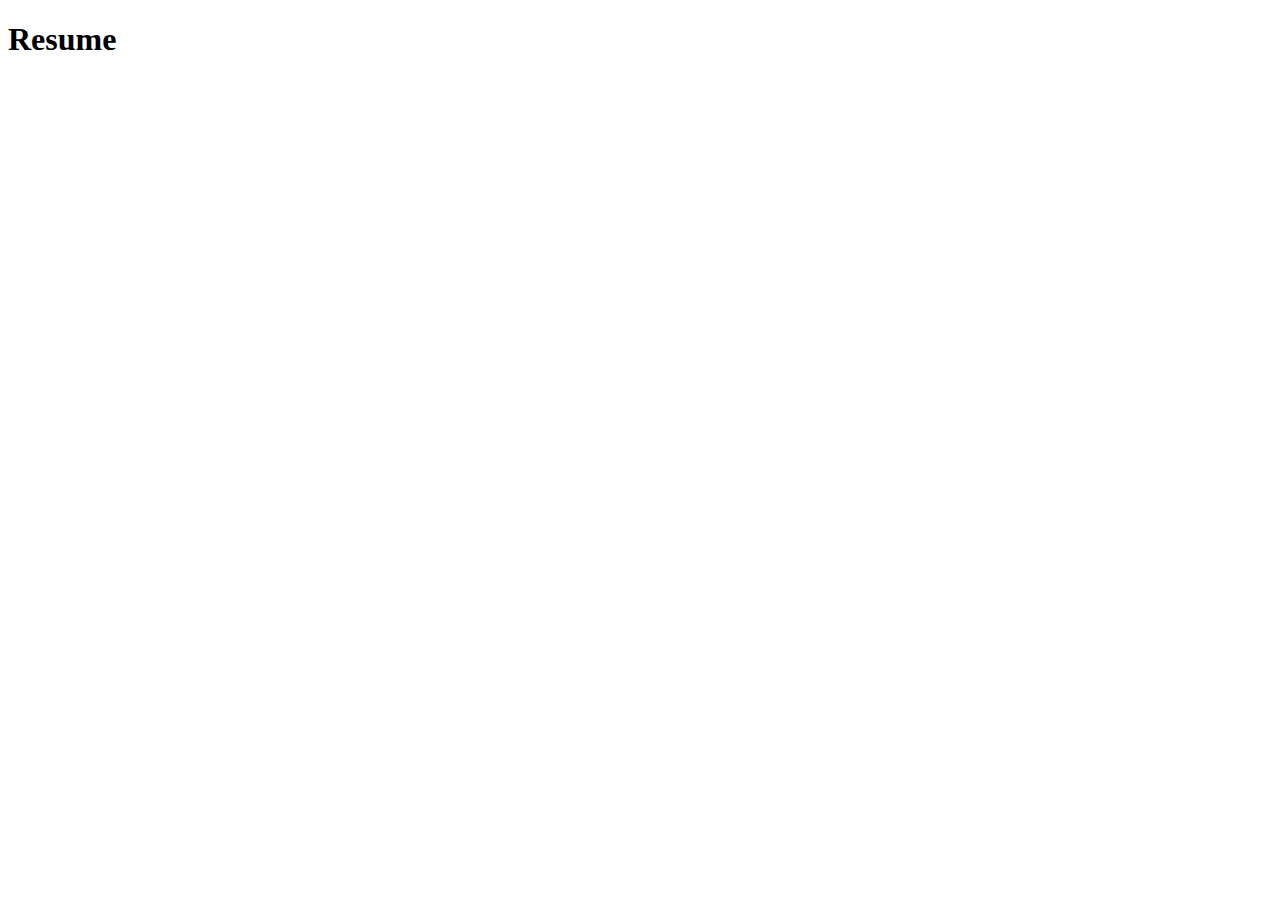
==== resume.html @ b8fddd50 "class-work-update" ====
<!DOCTYPE html>
<html lang="en">
<head>
    <meta charset="UTF-8">
    <meta http-equiv="X-UA-Compatible" content="IE=edge">
    <meta name="viewport" content="width=device-width, initial-scale=1.0">
    <title>resume</title>
</head>
<body>
    <h1>Resume</h1>
</body>
</html>
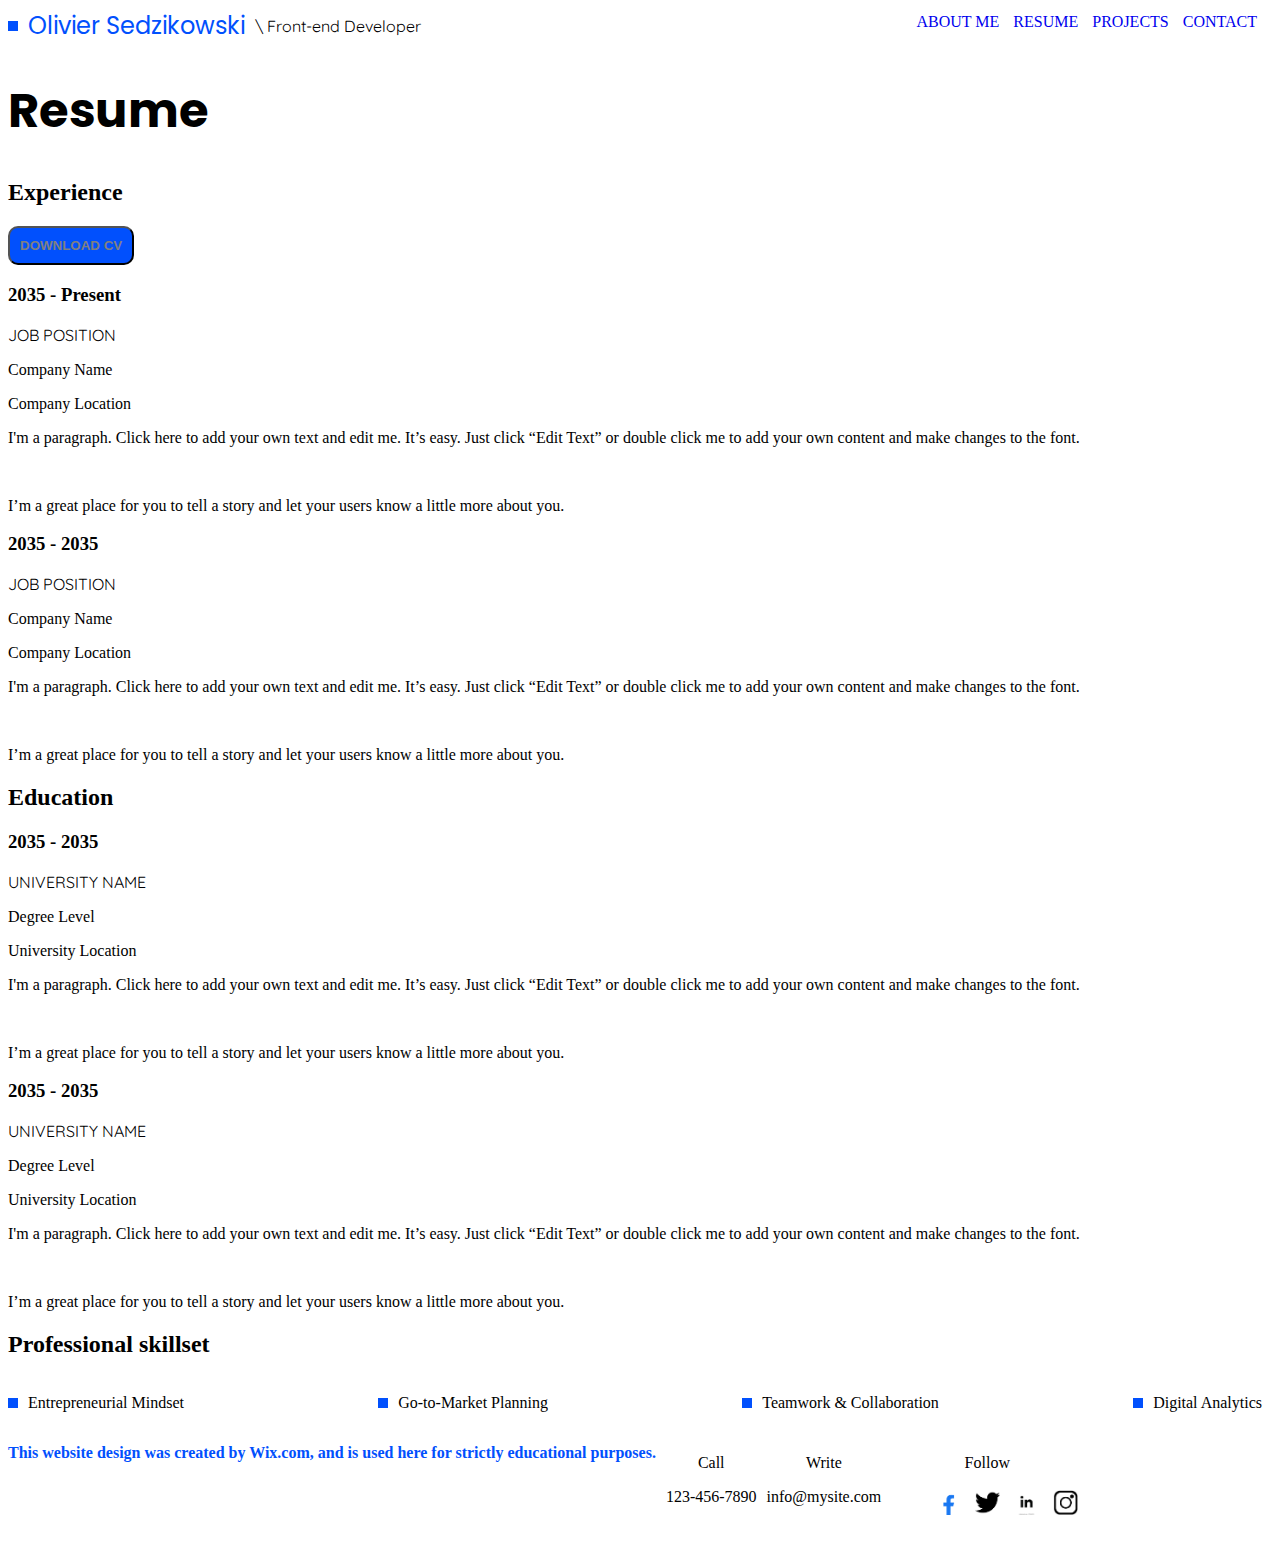
==== commit c2ad8439: "change" ====
--- a/resume.html
+++ b/resume.html
@@ -1,12 +1,206 @@
 <!DOCTYPE html>
 <html lang="en">
-<head>
-    <meta charset="UTF-8">
-    <meta http-equiv="X-UA-Compatible" content="IE=edge">
-    <meta name="viewport" content="width=device-width, initial-scale=1.0">
+  <head>
+    <meta charset="UTF-8" />
+    <meta http-equiv="X-UA-Compatible" content="IE=edge" />
+    <meta name="viewport" content="width=device-width, initial-scale=1.0" />
+    <link rel="stylesheet" href="css/main.css" />
+    <link rel="preconnect" href="https://fonts.googleapis.com" />
+    <link rel="preconnect" href="https://fonts.gstatic.com" crossorigin />
+    <link
+      href="https://fonts.googleapis.com/css2?family=Poppins:wght@600&family=Quicksand:wght@300&display=swap"
+      rel="stylesheet"
+    />
+
     <title>resume</title>
-</head>
-<body>
-    <h1>Resume</h1>
-</body>
-</html>+  </head>
+
+  <body>
+    <!-- navbar -->
+    <header class="header">
+      <div class="title">
+        <span class="blue-box"></span>
+        <p class="p1">Olivier Sedzikowski</p>
+        <p class="p2">\ Front-end Developer</p>
+      </div>
+      <nav class="nav">
+        <a class="link" href="./index.html">ABOUT ME</a>
+        <a class="link" href="Resume">RESUME</a>
+        <a class="link" href="Project">PROJECTS</a>
+        <a class="link" href="Contact">CONTACT</a>
+      </nav>
+    </header>
+
+    <!-- Resume -->
+    <main>
+      <span class="blue-box"></span>
+      <h1>Resume</h1>
+      <h2>Experience</h2>
+      <button class="bt-resume">
+        <a href="" target="_blank">DOWNLOAD CV</a>
+      </button>
+      <div class="experience">
+        <!-- Experience-1 -->
+        <div class="card">
+          <div class="card-1">
+            <h3 class="h3">2035 - Present</h3>
+            <p class="p2">JOB POSITION</p>
+            <p>Company Name</p>
+            <p>Company Location</p>
+          </div>
+          <div class="card-2">
+            <p>
+              I'm a paragraph. Click here to add your own text and edit me. It’s
+              easy. Just click “Edit Text” or double click me to add your own
+              content and make changes to the font.
+            </p>
+            <br />
+            <p>
+              I’m a great place for you to tell a story and let your users know
+              a little more about you.
+            </p>
+          </div>
+        </div>
+        <!-- Experience-2 -->
+        <div class="card">
+          <div class="card-1">
+            <h3 class="h3">2035 - 2035</h3>
+            <p class="p2">JOB POSITION</p>
+            <p>Company Name</p>
+            <p>Company Location</p>
+          </div>
+          <div class="card-2">
+            <p>
+              I'm a paragraph. Click here to add your own text and edit me. It’s
+              easy. Just click “Edit Text” or double click me to add your own
+              content and make changes to the font.
+            </p>
+            <br />
+            <p>
+              I’m a great place for you to tell a story and let your users know
+              a little more about you.
+            </p>
+          </div>
+        </div>
+      </div>
+      <h2>Education</h2>
+      <div class="education">
+        <!-- Education-1 -->
+        <div class="card">
+          <div class="card-1">
+            <h3 class="h3">2035 - 2035</h3>
+            <p class="p2">UNIVERSITY NAME</p>
+            <p>Degree Level</p>
+            <p>University Location</p>
+          </div>
+          <div class="card-2">
+            <p>
+              I'm a paragraph. Click here to add your own text and edit me. It’s
+              easy. Just click “Edit Text” or double click me to add your own
+              content and make changes to the font.
+            </p>
+            <br />
+            <p>
+              I’m a great place for you to tell a story and let your users know
+              a little more about you.
+            </p>
+          </div>
+        </div>
+        <!-- Education-2 -->
+        <div class="card">
+          <div class="card-1">
+            <h3 class="h3">2035 - 2035</h3>
+            <p class="p2">UNIVERSITY NAME</p>
+            <p>Degree Level</p>
+            <p>University Location</p>
+          </div>
+          <div class="card-2">
+            <p>
+              I'm a paragraph. Click here to add your own text and edit me. It’s
+              easy. Just click “Edit Text” or double click me to add your own
+              content and make changes to the font.
+            </p>
+            <br />
+            <p>
+              I’m a great place for you to tell a story and let your users know
+              a little more about you.
+            </p>
+          </div>
+        </div>
+      </div>
+      <div class="extra-skills">
+        <div class="professional-skillset">
+          <h2>Professional skillset</h2>
+          <div class="skills">
+            <div class="skill">
+              <span class="blue-box"></span>
+              <p class="p-skill"> Entrepreneurial Mindset</p>
+            </div>
+            <div class="skill">
+            <span class="blue-box"></span>
+            <p class="p-skill"> Go-to-Market Planning</p>
+            </div>
+            <div class="skill">
+            <span class="blue-box"></span>
+            <p class="p-skill"> Teamwork & Collaboration</p>
+            </div>
+            <div class="skill">
+            <span class="blue-box"></span>
+            <p class="p-skill"> Digital Analytics</p>
+            </div>
+          </div>
+        </div>
+        <div class="languages"></div>
+      </div>
+    </main>
+
+    <!-- footer -->
+    <footer class="footer">
+      <div class="copyright">
+        <p>
+          <strong
+            >This website design was created by Wix.com, and is used here for
+            strictly educational purposes.</strong
+          >
+        </p>
+      </div>
+      <div class="grid-container-2">
+        <div class="grid-item">
+          <p>Call</p>
+          <p>123-456-7890</p>
+        </div>
+        <div class="grid-item">
+          <p>Write</p>
+          <p>info@mysite.com</p>
+        </div>
+        <div class="grid-item">
+          <p>Follow</p>
+          <ul class="social-footer">
+            <li>
+              <img
+                class="icon"
+                alt="Facebook"
+                src="[data-uri]"
+              />
+              <img
+                class="icon"
+                alt="Twitter"
+                src="[data-uri]"
+              />
+              <img
+                class="icon"
+                alt="Linkedin"
+                src="[data-uri]"
+              />
+              <img
+                class="icon"
+                alt="Instagram"
+                src="[data-uri]"
+              />
+            </li>
+          </ul>
+        </div>
+      </div>
+    </footer>
+  </body>
+</html>
--- a/css/main.css
+++ b/css/main.css
@@ -0,0 +1,179 @@
+:root {
+  --darkBeige: #e6dacd;
+  --lightBeige: #f4ece6;
+  --royalBlue: #0150fd;
+  --black: #000;
+  --white: #fff;
+}
+
+/* fonts */
+.poppins {
+  font-family: "Poppins", sans-serif;
+}
+
+.quicksand {
+  font-family: "Quicksand", sans-serif;
+}
+
+a {
+  text-decoration: none;
+}
+
+a:visited {
+  color: gray;
+}
+
+.header {
+  display: flex;
+  justify-content: space-between;
+}
+
+.nav {
+  text-align: right;
+  padding: 5px 10px;
+}
+
+.title {
+  display: flex;
+  justify-content: left;
+}
+
+.blue-box {
+  width: 10px;
+  height: 10px;
+  background-color: var(--royalBlue);
+  margin: auto;
+}
+
+.p1 {
+  color: var(--royalBlue);
+  font-size: x-large;
+  font-family: "Poppins", sans-serif;
+  margin: auto;
+  padding: 0px 10px;
+}
+
+.p2 {
+  font-family: "Quicksand", sans-serif;
+  margin: auto;
+}
+
+.grid-container-1 {
+  display: flex;
+}
+
+.grid-1 {
+  background-color: var(--darkBeige);
+  width: 400px;
+  padding: 10px;
+  text-align: center;
+  line-height: 12px;
+  display: flex;
+  flex-direction: column;
+}
+
+.grid-2 {
+  padding: 10px;
+  width: 500px;
+  text-align: left;
+}
+
+.social-icons {
+  background-color: var(--white);
+  display: flex;
+  justify-content: center;
+  margin-bottom: auto;
+  padding: 5px;
+}
+
+.icon {
+  width: 25px;
+  height: 25px;
+  padding: 2px 5px;
+}
+h1 {
+  font-size: xxx-large;
+  font-family: "Poppins", sans-serif;
+}
+
+.bt-resume {
+  background-color: var(--royalBlue);
+  padding: 10px;
+  border-radius: 10px;
+  color: var(--white);
+  font-weight: bold;
+}
+.bt-resume:hover {
+  background-color: var(--white);
+}
+
+.bt-projects {
+  background-color: var(--white);
+  padding: 10px;
+  border-radius: 10px;
+}
+
+.bt-projects:hover {
+  background-color: var(--royalBlue);
+  color: var(--white);
+}
+
+.btn-list {
+  list-style: none;
+}
+
+.profile {
+  border-radius: 100px;
+  width: 50%;
+  height: 50%;
+  margin: auto;
+}
+
+.link {
+  text-decoration: none;
+  padding: 5px;
+}
+
+.grid-container-2 {
+  text-align: right;
+  padding: 5px;
+  display: flex;
+}
+
+/* resume */
+
+.skills {
+  display: flex;
+  justify-content: space-between;
+}
+
+.skill {
+  display: flex;
+}
+
+.p-skill {
+  padding: 0px 10px;
+}
+
+/* footer */
+
+.footer {
+  color: var(--royalBlue);
+  display: flex;
+  justify-content: space-between;
+  position: absolute;
+  margin-bottom: auto;
+}
+
+.social-footer {
+  list-style: none;
+}
+
+.grid-item {
+  padding: 5px;
+  color: var(--black);
+  text-align: center;
+}
+
+.copyright {
+}
